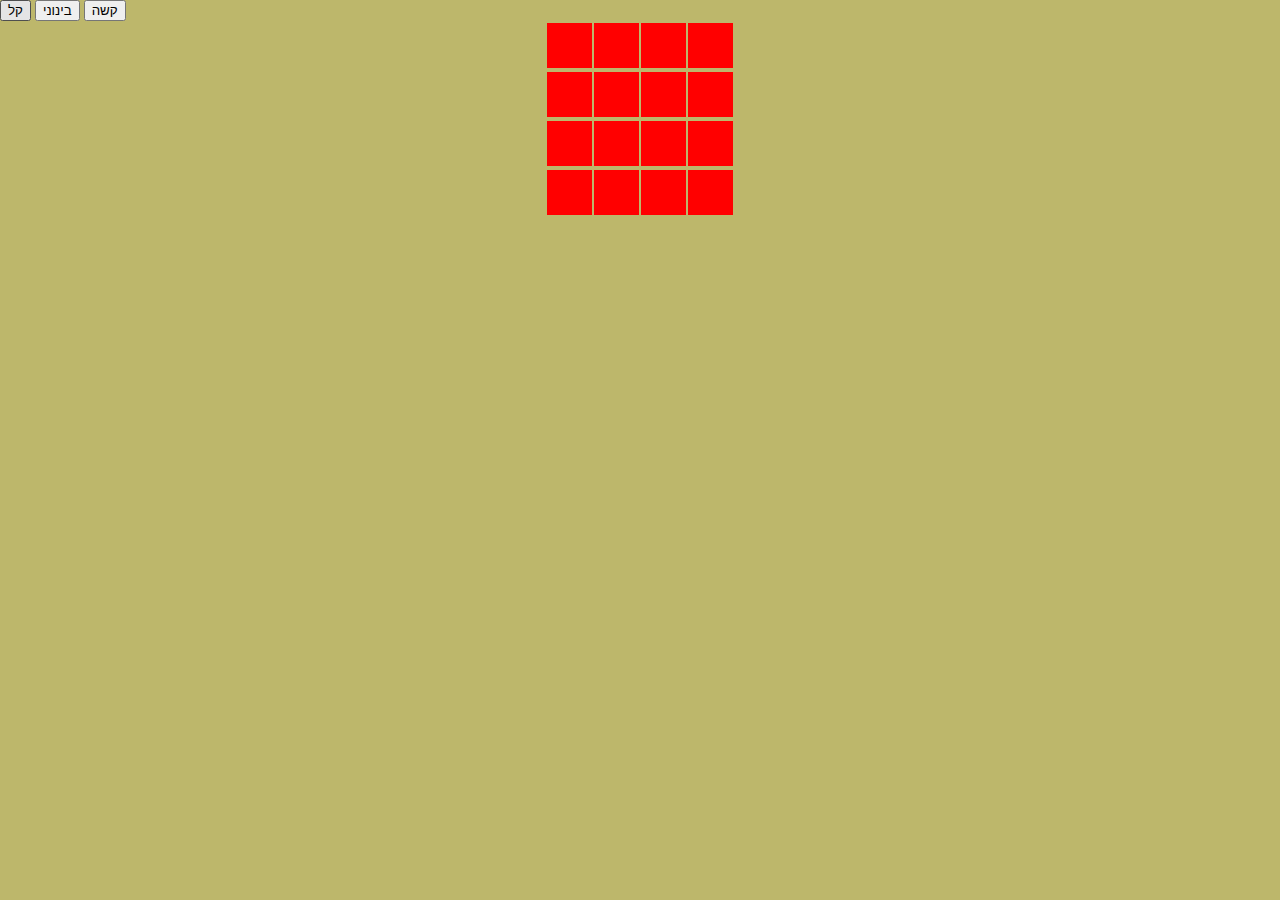
==== FINAL  DELIVERY - Thursday 2030/index.html @ 15e7756c "Add files via upload" ====
<!DOCTYPE html>
<html lang="en">

<head>
    <meta charset="UTF-8">
    <meta http-equiv="X-UA-Compatible" content="IE=edge">
    <meta name="viewport" content="width=device-width, initial-scale=1.0">
    <title>Arik's Minesweeper</title>
    <link rel="stylesheet" href="css/app.css">
</head>

<body>


    <div class="buttons">
        <button onclick="initGame(4, 2)" >קל</button>
        <button onclick="initGame(8, 12)">בינוני</button>
        <button onclick="initGame(12, 30)">קשה</button>
    </div>

    <div class="minesfield-container">
        <table cellpadding="10px">
            <tbody class="field"></tbody>
        </table>
    </div>



    <script src="js/util.js"></script>
    <script src="js/app.js"></script>
</body>

</html>
---- FINAL  DELIVERY - Thursday 2030/css/app.css ----
body{
    background-color: darkkhaki;
    margin: 0;
}


buttons {
    margin-top:30px;
}

table {
    table-layout: fixed;
    height: 100px;
    width: 100px;
    /* box-shadow: 5px 5px 5px #000000; */
    width: auto;
    text-align: center;
    margin: auto;
}

.cell {
    width: 25px;
    height: 25px;
    background-color:red;
    margin: auto;
    cursor: pointer;
}

.cell:hover {
    background-color: lightcyan;
}
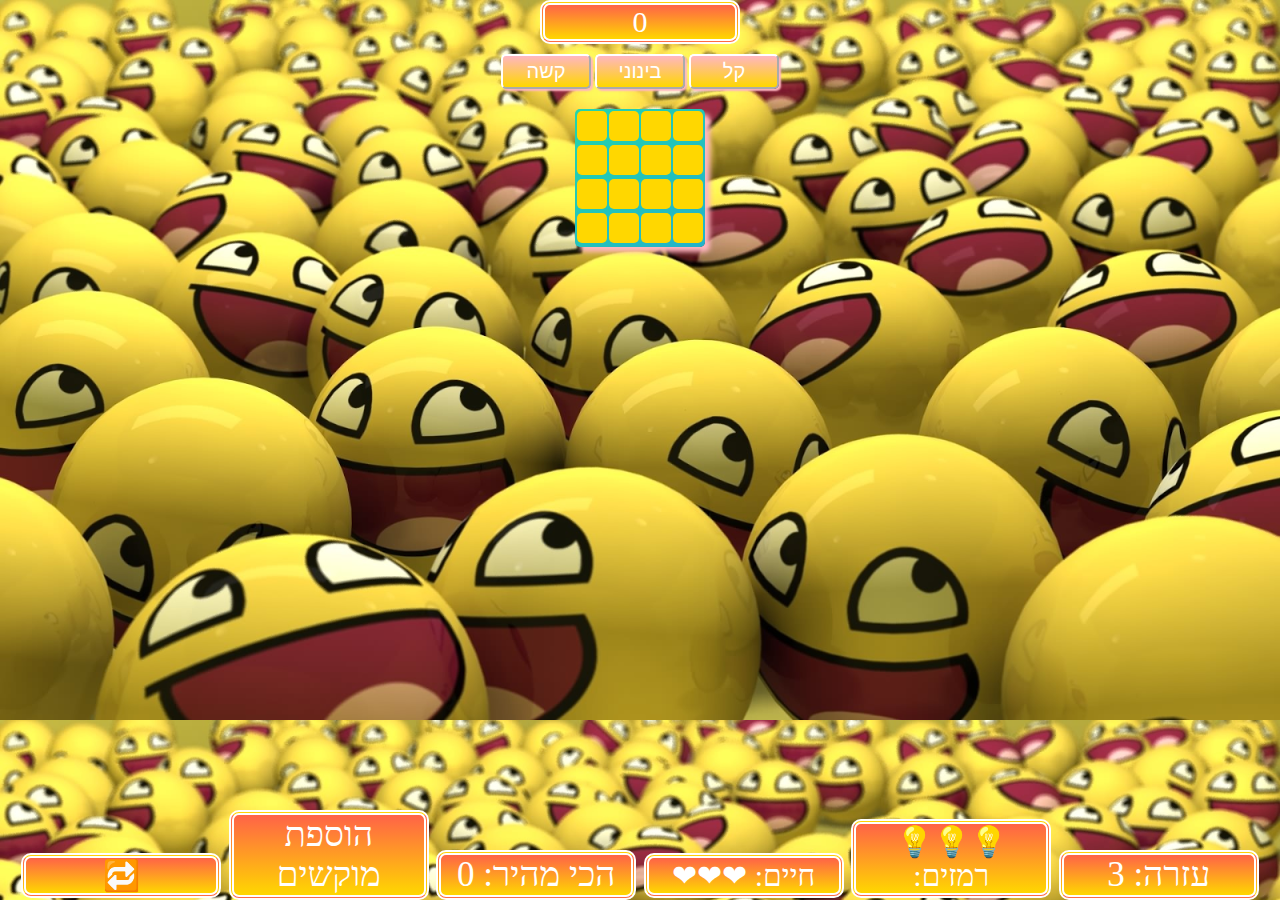
==== commit 09eb7610: "2nd delivery" ====
--- a/FINAL  DELIVERY - Thursday 2030/index.html
+++ b/FINAL  DELIVERY - Thursday 2030/index.html
@@ -9,13 +9,17 @@
     <link rel="stylesheet" href="css/app.css">
 </head>
 
-<body>
+<body onload="initGame(4, 2)">
+
+    <div class="top-features">
+        <div class="timer">0</div>
+    </div>
 
 
     <div class="buttons">
-        <button onclick="initGame(4, 2)" >קל</button>
+        <button onclick="initGame(12, 30)">קשה</button>
         <button onclick="initGame(8, 12)">בינוני</button>
-        <button onclick="initGame(12, 30)">קשה</button>
+        <button onclick="initGame(4, 2)">קל</button>
     </div>
 
     <div class="minesfield-container">
@@ -24,7 +28,14 @@
         </table>
     </div>
 
-
+    <div class="bottom-features">
+        <div class="undo" onclick="underMaintenance()">🔁</div>
+        <div class="manual-mines" onclick="underMaintenance()">הוספת מוקשים</div>
+        <div class="best-score"><span>0</span>  :הכי מהיר</div>
+        <div class="lives"><span>❤❤❤</span> :חיים</div>
+        <div class="hints" onclick="underMaintenance()"><span>💡💡💡</span> :רמזים</div>
+        <div class="safe-click" onclick="underMaintenance()" ><span>3</span> :עזרה</div>
+    </div>
 
     <script src="js/util.js"></script>
     <script src="js/app.js"></script>
--- a/FINAL  DELIVERY - Thursday 2030/css/app.css
+++ b/FINAL  DELIVERY - Thursday 2030/css/app.css
@@ -1,33 +1,133 @@
-body{
-    background-color: darkkhaki;
+* {
     margin: 0;
+    padding: 0;
+    box-sizing: border-box;
+
+}
+
+body {
+    margin: 0;
+    background-size: cover;
+    background-image: url(../img/1.png);
+}
+
+.top-features,
+.bottom-features {
+    width: 100%;
+    margin: auto;
+    margin-bottom: 10px;
+    padding: auto;
+    text-align: center;
+}
+
+.timer,
+.lives,
+.hints,
+.safe-click,
+.manual-mines,
+.undo,
+.best-score {
+    display: inline-block;
+    background: linear-gradient(to bottom, tomato, gold);
+    color: white;
+    font-size: 30px;
+    text-align: center;
+    margin: auto;
+    width: 200px;
+    border: 5px white;
+    border-style: double;
+    border-radius: 10px;
+}
+
+.bottom-features {
+    margin: 0;
+    font-size: 30px;
+    padding: auto;
+    bottom: 0;
+    position: absolute;
 }
 
 
-buttons {
-    margin-top:30px;
+.best-score,
+.manual-mines,
+.safe-click {
+    font-size: 35px;
+    padding: auto;
+}
+
+.hints,
+.safe-click,
+.manual-mines,
+.undo {
+    cursor: pointer;
+}
+
+.hints:hover,
+.safe-click:hover,
+.manual-mines:hover,
+.undo:hover {
+    background: linear-gradient(to bottom, tomato, lemonchiffon);
+    color: white;
+}
+
+.buttons {
+    margin-bottom: 20px;
+    width: auto;
+    text-align: center;
+}
+
+button {
+    font-size: 20px;
+    color: white;
+    background: linear-gradient(to bottom, lightpink, gold);
+    box-shadow: 2px 2px 2px lightpink;
+    outline: none;
+    cursor: pointer;
+    width: 90px;
+    height: 35px;
+    border-radius: 5px;
+    border-color:white;
+}
+
+button:hover {
+    background: linear-gradient(to bottom, tomato, lemonchiffon);
 }
 
 table {
     table-layout: fixed;
-    height: 100px;
-    width: 100px;
-    /* box-shadow: 5px 5px 5px #000000; */
+    box-shadow: 5px 5px 5px lightpink;
     width: auto;
     text-align: center;
     margin: auto;
+    border-radius: 5px;
+    background: linear-gradient(-45deg, #ee7752, #e73c7e, #23a6d5, #23d5ab);
+    background-size: 400% 400%;
+    animation: gradient 15s ease infinite;
 }
 
-.cell {
-    width: 25px;
-    height: 25px;
-    background-color:red;
+td {
+    width: 30px;
+    height: 30px;
+    background-color: gold;
     margin: auto;
     cursor: pointer;
+    border-radius: 5px;
 }
 
-.cell:hover {
-    background-color: lightcyan;
+td:hover {
+    background-color: lightpink;
 }
 
+@keyframes gradient {
+    0% {
+        background-position: 0% 50%;
+    }
 
+    50% {
+        background-position: 100% 50%;
+    }
+
+    100% {
+        background-position: 0% 50%;
+    }
+}